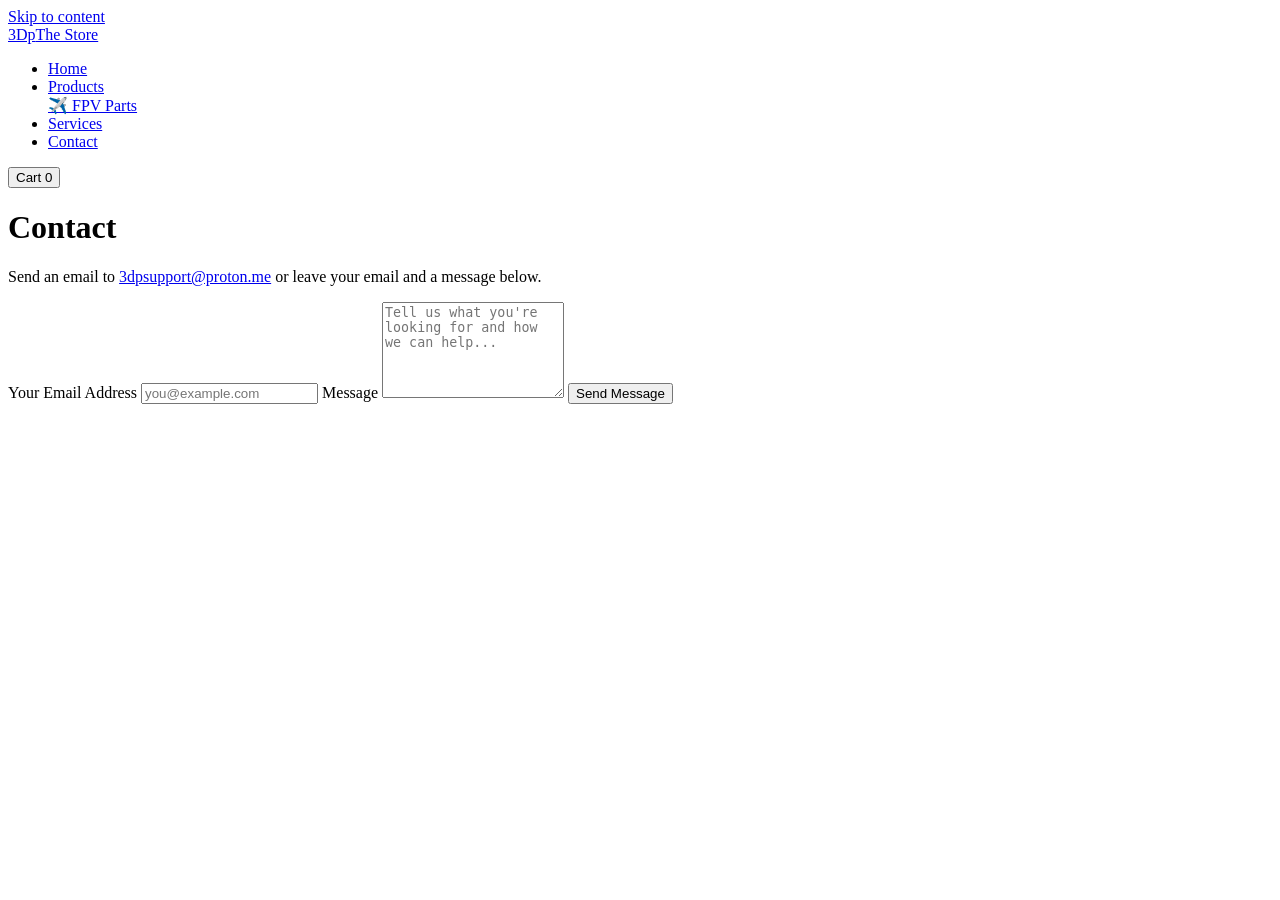
==== contact.html @ e331e084 "Prepare Render deployment" ====
<!DOCTYPE html>
<html lang="en">
<head>
    <!-- Google tag (gtag.js) -->
    <script async src="https://www.googletagmanager.com/gtag/js?id=G-T02Y4NC32Z"></script>
    <script>
      window.dataLayer = window.dataLayer || [];
      function gtag(){dataLayer.push(arguments);}
      gtag('js', new Date());
      gtag('config', 'G-T02Y4NC32Z');
    </script>
    <meta charset="UTF-8">
    <meta name="viewport" content="width=device-width, initial-scale=1.0">
    <title>3D Print Forge | Contact</title>
    
    <link rel="icon" type="image/x-icon" href="https://3dpstore.us.com/favicon.ico">
<link rel="icon" type="image/png" sizes="48x48" href="https://3dpstore.us.com/favicon-48x48.png">
<link rel="icon" type="image/png" sizes="96x96" href="https://3dpstore.us.com/favicon-96x96.png">
<link rel="icon" type="image/png" sizes="32x32" href="https://3dpstore.us.com/favicon-32x32.png">
<link rel="icon" type="image/png" sizes="16x16" href="https://3dpstore.us.com/favicon-16x16.png">
<link rel="apple-touch-icon" sizes="180x180" href="https://3dpstore.us.com/apple-touch-icon.png">
<link rel="icon" type="image/png" sizes="192x192" href="https://3dpstore.us.com/android-chrome-192x192.png">
<link rel="icon" type="image/png" sizes="512x512" href="https://3dpstore.us.com/android-chrome-512x512.png">
    <link rel="stylesheet" href="/style.css">
</head>
<body>
    <a class="skip-link" href="#main-content">Skip to content</a>

    <div id="site-nav"></div>
    <div id="cart-root"></div>

    <main id="main-content" class="form-container">
        <h1>Contact</h1>
        <p>Send an email to <a href="mailto:3dpsupport@proton.me" class="highlight-link">3dpsupport@proton.me</a> or leave your email and a message below.</p>
        
        <form id="contact-form" class="contact-form">
            <label for="visitor-email">Your Email Address</label>
            <input type="email" id="visitor-email" required placeholder="you@example.com">

            <label for="note">Message</label>
            <textarea id="note" rows="6" required placeholder="Tell us what you're looking for and how we can help..."></textarea>

            <button type="submit" class="btn">Send Message</button>
            <p id="form-status" class="form-status" aria-live="polite"></p>
            <p id="form-fallback" class="form-fallback"></p>
        </form>
    </main>
    <script src="/nav.js"></script>
    <script src="/cart.js"></script>
    <script src="/contact.js"></script>
</body>
</html>
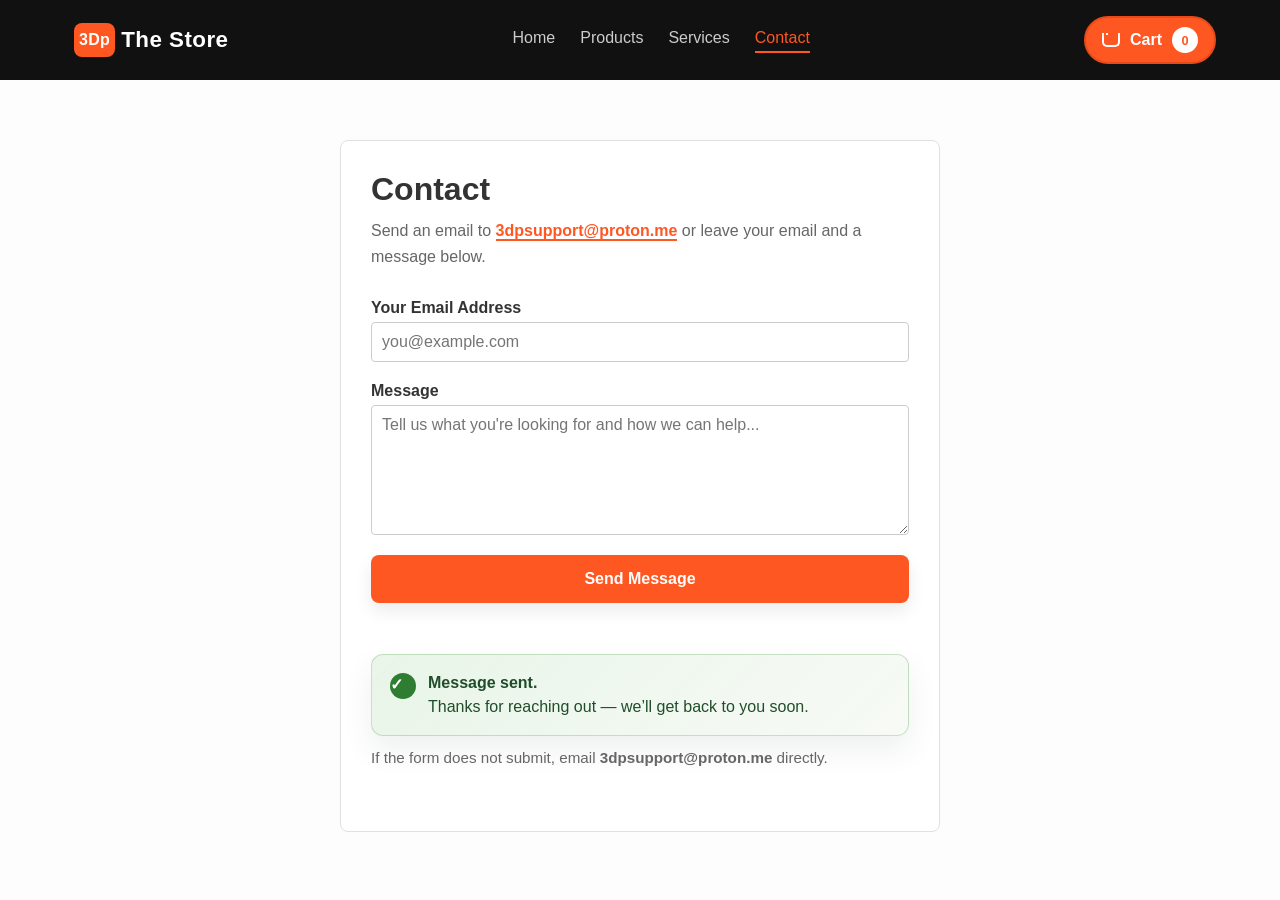
==== commit 8eb89fc7: "Add Formspree contact form integration" ====
--- a/contact.html
+++ b/contact.html
@@ -33,16 +33,23 @@
         <h1>Contact</h1>
         <p>Send an email to <a href="mailto:3dpsupport@proton.me" class="highlight-link">3dpsupport@proton.me</a> or leave your email and a message below.</p>
         
-        <form id="contact-form" class="contact-form">
+        <form id="contact-form" class="contact-form" action="https://formspree.io/f/xvkpzydr" method="POST">
             <label for="visitor-email">Your Email Address</label>
-            <input type="email" id="visitor-email" required placeholder="you@example.com">
+            <input type="email" id="visitor-email" name="email" required placeholder="you@example.com">
 
             <label for="note">Message</label>
-            <textarea id="note" rows="6" required placeholder="Tell us what you're looking for and how we can help..."></textarea>
+            <textarea id="note" name="message" rows="6" required placeholder="Tell us what you're looking for and how we can help..."></textarea>
 
             <button type="submit" class="btn">Send Message</button>
-            <p id="form-status" class="form-status" aria-live="polite"></p>
-            <p id="form-fallback" class="form-fallback"></p>
+            <div id="form-status" class="form-status" aria-live="polite" aria-atomic="true"></div>
+            <div id="form-success" class="form-success" hidden>
+                <span class="form-success-icon" aria-hidden="true">✓</span>
+                <div>
+                    <strong>Message sent.</strong>
+                    <span>Thanks for reaching out — we’ll get back to you soon.</span>
+                </div>
+            </div>
+            <p id="form-fallback" class="form-fallback">If the form does not submit, email <strong>3dpsupport@proton.me</strong> directly.</p>
         </form>
     </main>
     <script src="/nav.js"></script>
--- a/style.css
+++ b/style.css
@@ -0,0 +1,1392 @@
+/* Core Styling Rules */
+* {
+    margin: 0;
+    padding: 0;
+    box-sizing: border-box;
+    font-family: 'Segoe UI', Tahoma, Geneva, Verdana, sans-serif;
+}
+
+html,
+body {
+    min-height: 100%;
+}
+
+body {
+    background-color: #fdfdfd;
+    color: #333;
+}
+
+body.home-page {
+    background-color: #fdfdfd;
+    overflow-x: hidden;
+}
+
+.home-page .hero {
+    width: 100vw;
+    max-width: 100%;
+    margin-left: calc(50% - 50vw);
+    background: url('p1sbackground.avif') center/cover no-repeat;
+    background-attachment: fixed;
+    position: relative;
+    padding: 60px 0 50px;
+    min-height: calc(100vh - 68px);
+}
+
+.home-page .hero .hero-buttons {
+    justify-content: center;
+}
+
+.home-page .hero::before {
+    content: "";
+    position: absolute;
+    inset: 0;
+    background: rgba(0, 0, 0, 0.55);
+    pointer-events: none;
+    z-index: 0;
+}
+
+.home-page .hero > * {
+    position: relative;
+    z-index: 1;
+}
+
+body a {
+    color: inherit;
+    text-decoration: underline;
+}
+
+body a:hover,
+body a:focus-visible {
+    color: #ff5722;
+}
+
+.highlight-link {
+    color: #ff5722;
+    font-weight: 700;
+    text-decoration: none;
+    border-bottom: 2px solid #ff5722;
+}
+
+.highlight-link:hover,
+.highlight-link:focus-visible {
+    color: #e64a19;
+    border-bottom-color: #e64a19;
+}
+/* Global Navigation Setup */
+.navbar {
+    display: flex;
+    justify-content: space-between;
+    align-items: center;
+    padding: 15px 5%;
+    background-color: #111111;
+    color: white;
+}
+
+.logo {
+    display: inline-flex;
+    align-items: center;
+    gap: 6px;
+    font-size: 1.4rem;
+    font-weight: bold;
+    text-decoration: none;
+    padding: 8px 10px;
+    border-radius: 12px;
+    background: transparent;
+    transition: transform 0.2s ease;
+}
+
+.logo:hover,
+.logo:focus-visible {
+    transform: translateY(-1px);
+}
+
+.logo-icon {
+    display: inline-flex;
+    align-items: center;
+    justify-content: center;
+    min-width: 34px;
+    height: 34px;
+    border-radius: 8px;
+    background: #ff5722;
+    color: white;
+    font-size: 1rem;
+    font-weight: 900;
+    letter-spacing: 0.02em;
+    padding: 0 5px;
+}
+
+.logo-text {
+    letter-spacing: 0.02em;
+}
+
+.nav-links {
+    display: flex;
+    list-style: none;
+    gap: 25px;
+}
+
+.nav-links a {
+    color: #cccccc;
+    text-decoration: none;
+    font-weight: 500;
+    padding-bottom: 5px;
+}
+
+.nav-links a:hover, .nav-links a.active {
+    color: #ff5722; /* High-visibility 3D print orange accent color */
+    border-bottom: 2px solid #ff5722;
+}
+
+.nav-actions {
+    display: flex;
+    align-items: center;
+}
+
+.cart-toggle {
+    display: inline-flex;
+    align-items: center;
+    justify-content: center;
+    gap: 10px;
+    min-height: 48px;
+    padding: 0 16px;
+    background: #ff5722;
+    border: 2px solid #e64a19;
+    border-radius: 999px;
+    color: white;
+    font-size: 1rem;
+    font-weight: 700;
+    cursor: pointer;
+    transition: transform 0.2s ease, box-shadow 0.2s ease;
+    position: relative;
+}
+
+.cart-toggle:hover,
+.cart-toggle:focus-visible {
+    transform: scale(1.03);
+    box-shadow: 0 10px 22px rgba(255,87,34,0.28);
+}
+
+.cart-icon {
+    display: inline-block;
+    width: 18px;
+    height: 14px;
+    position: relative;
+    border: 2px solid white;
+    border-top: none;
+    border-radius: 0 0 5px 5px;
+    overflow: hidden;
+}
+
+.cart-icon::before {
+    content: '';
+    position: absolute;
+    top: -8px;
+    left: 2px;
+    width: 12px;
+    height: 8px;
+    border: 2px solid white;
+    border-bottom: none;
+    border-radius: 4px 4px 0 0;
+}
+
+.cart-icon::after {
+    content: '';
+    position: absolute;
+    bottom: -4px;
+    left: 2px;
+    width: 4px;
+    height: 4px;
+    background: white;
+    border-radius: 50%;
+    box-shadow: 8px 0 0 white;
+}
+
+.cart-object {
+    display: none;
+    position: absolute;
+    top: 4px;
+    left: 4px;
+    width: 8px;
+    height: 6px;
+    background: white;
+    box-shadow: inset 0 0 0 1px rgba(0,0,0,0.12);
+    border-radius: 2px;
+}
+
+.cart-toggle.has-items .cart-object {
+    display: block;
+}
+
+.cart-toggle:hover .cart-object,
+.cart-toggle:focus-visible .cart-object {
+    transform: translateY(-1px);
+}
+
+.cart-label {
+    display: inline-block;
+}
+
+.cart-badge {
+    display: inline-flex;
+    align-items: center;
+    justify-content: center;
+    min-width: 26px;
+    height: 26px;
+    border-radius: 999px;
+    background: white;
+    color: #ff5722;
+    font-size: 0.8rem;
+    font-weight: 800;
+    padding: 0 6px;
+}
+
+/* Home Page Specific Layout */
+.hero {
+    height: 85vh;
+    display: flex;
+    flex-direction: column;
+    justify-content: center;
+    align-items: center;
+    text-align: center;
+    background: transparent;
+    color: white;
+    padding: 20px;
+}
+
+.hero h1 {
+    font-size: 3.5rem;
+    margin-bottom: 15px;
+}
+
+.hero p {
+    font-size: 1.3rem;
+    color: #bbb;
+    margin-bottom: 35px;
+    max-width: 600px;
+}
+
+.hero-buttons {
+    display: flex;
+    gap: 15px;
+}
+
+.detail-actions {
+    display: flex;
+    flex-wrap: wrap;
+    gap: 14px;
+    margin-top: 20px;
+    justify-content: space-between;
+    align-items: center;
+}
+
+.bottom-actions {
+    justify-content: space-between;
+    margin-top: 40px;
+}
+
+/* Dynamic Grids & Layout Containers */
+.page-container {
+    padding: 60px 3.5%;
+    width: min(100%, 1500px);
+    margin: 0 auto;
+}
+
+.page-heading {
+    text-align: center;
+    margin-bottom: 45px;
+    max-width: 1200px;
+    margin-left: auto;
+    margin-right: auto;
+}
+
+.cancel-page {
+    display: flex;
+    align-items: center;
+    justify-content: center;
+    min-height: calc(100vh - 130px);
+    padding-top: 40px;
+    padding-bottom: 40px;
+}
+
+.cancel-content {
+    max-width: 760px;
+    width: 100%;
+    padding: 40px 28px 30px;
+    background: #fff;
+    border: 1px solid #ececec;
+    border-radius: 20px;
+    box-shadow: 0 14px 30px rgba(0, 0, 0, 0.05);
+    text-align: center;
+}
+
+.cancel-content h1 {
+    font-size: clamp(2.5rem, 5vw, 4rem);
+    margin-bottom: 22px;
+    line-height: 1.1;
+    letter-spacing: -0.04em;
+    color: #171717;
+}
+
+.cancel-content p {
+    display: block;
+    margin: 0 0 16px;
+    font-size: 1.1rem;
+    line-height: 1.7;
+    color: #3a3a3a;
+}
+
+.cancel-actions {
+    margin-top: 28px;
+    display: flex;
+    justify-content: center;
+}
+
+.page-title {
+    font-size: clamp(2.8rem, 4vw, 3.6rem);
+    font-weight: 900;
+    color: #111;
+    letter-spacing: 0.03em;
+    line-height: 1.05;
+    margin-bottom: 18px;
+}
+
+.page-heading::after {
+    content: '';
+    display: block;
+    width: 80px;
+    height: 4px;
+    background: #ff5722;
+    margin: 0 auto 18px auto;
+    border-radius: 4px;
+}
+
+.page-intro {
+    color: #555;
+    font-size: 1rem;
+    max-width: 900px;
+    margin: 0 auto;
+    line-height: 1.8;
+}
+
+.services-page .page-title {
+    text-align: left;
+    margin-bottom: 42px;
+    font-size: clamp(3rem, 4vw, 4.4rem);
+    letter-spacing: 0.01em;
+    max-width: 860px;
+}
+
+.services-page .page-title::after {
+    content: '';
+    display: block;
+    width: 80px;
+    height: 5px;
+    background: #ff5722;
+    margin-top: 14px;
+    border-radius: 4px;
+}
+
+.services-page .service-actions {
+    display: flex;
+    justify-content: flex-end;
+    margin-top: 18px;
+}
+
+.service-block {
+    background: white;
+    border: 1px solid #e0e0e0;
+    border-radius: 10px;
+    padding: 30px;
+    margin-bottom: 28px;
+    min-height: 320px;
+    display: grid;
+    grid-template-columns: minmax(0, 1fr) 360px;
+    gap: 24px;
+    align-items: start;
+}
+
+.service-block-content {
+    display: flex;
+    flex-direction: column;
+    gap: 18px;
+    padding-right: 8px;
+}
+
+.service-block-visual {
+    background: transparent;
+    border: none;
+    border-radius: 0;
+    padding: 0;
+    min-height: 240px;
+    display: flex;
+    flex-direction: column;
+    justify-content: flex-start;
+    align-items: stretch;
+}
+
+.service-block-visual.image-visual,
+.service-block-visual.color-scale-visual,
+.service-block-visual.quad-sites-visual {
+    padding: 0;
+}
+
+.visual-image-wrap {
+    width: 100%;
+    min-height: 220px;
+    overflow: hidden;
+    border-radius: 18px;
+}
+
+.visual-image-wrap img {
+    width: 100%;
+    height: 100%;
+    object-fit: cover;
+    display: block;
+}
+
+.visual-caption {
+    margin-top: 16px;
+    font-size: 0.97rem;
+    font-weight: 700;
+    color: #333;
+    line-height: 1.5;
+    text-align: left;
+}
+
+.image-grid-visual .visual-grid {
+    display: grid;
+    grid-template-columns: repeat(2, minmax(0, 1fr));
+    gap: 10px;
+}
+
+.image-grid-visual .grid-image {
+    min-height: 100px;
+    overflow: hidden;
+    border-radius: 14px;
+}
+
+.image-grid-visual .grid-image img {
+    width: 100%;
+    height: 100%;
+    object-fit: cover;
+    display: block;
+}
+
+.drag-drop-visual .drag-drop-box {
+    display: grid;
+    justify-items: center;
+    gap: 16px;
+    padding: 18px;
+    border: 2px dashed #d3b086;
+    border-radius: 18px;
+    background: linear-gradient(180deg, rgba(255,255,255,0.96), rgba(255,245,232,0.95));
+}
+
+.drag-drop-icon {
+    font-size: 2.8rem;
+    color: #ff8c42;
+}
+
+.visual-title {
+    font-size: 1.05rem;
+    font-weight: 800;
+    color: #222;
+    text-align: center;
+}
+
+.visual-note {
+    color: #5f5f5f;
+    line-height: 1.6;
+    text-align: center;
+}
+
+.file-chip {
+    display: inline-flex;
+    align-items: center;
+    justify-content: center;
+    padding: 8px 14px;
+    background: #fff5ea;
+    border: 1px solid #ffd2a8;
+    border-radius: 999px;
+    color: #b15f18;
+    font-weight: 700;
+    font-size: 0.95rem;
+}
+
+.color-scale-visual .scale-row {
+    display: grid;
+    gap: 10px;
+    margin-bottom: 18px;
+}
+
+.color-scale-visual span {
+    font-weight: 700;
+    color: #222;
+}
+
+.scale-bar {
+    width: 100%;
+    height: 14px;
+    border-radius: 999px;
+    background: #e9e2d7;
+    overflow: hidden;
+}
+
+.material-bar {
+    background: linear-gradient(90deg, #ffb347 0%, #ff7e5f 100%);
+}
+
+.color-bar {
+    background: linear-gradient(90deg, #ff8a65 0%, #f06292 100%);
+}
+
+.finish-swatches {
+    display: grid;
+    grid-template-columns: repeat(3, minmax(0, 1fr));
+    gap: 10px;
+}
+
+.swatch {
+    border-radius: 12px;
+    padding: 10px 12px;
+    font-weight: 700;
+    font-size: 0.92rem;
+    text-align: center;
+    color: white;
+}
+
+.swatch.smooth { background: #5a9c80; }
+.swatch.matte { background: #6d7e94; }
+.swatch.gloss { background: #d979ce; }
+
+.quad-sites-visual .visual-grid {
+    display: grid;
+    grid-template-columns: repeat(2, minmax(0, 1fr));
+    gap: 10px;
+}
+
+.site-card {
+    min-height: 96px;
+    border-radius: 16px;
+    display: flex;
+    align-items: center;
+    justify-content: center;
+    text-align: center;
+    padding: 18px;
+    font-weight: 700;
+    color: white;
+}
+
+.site-card:nth-child(1) { background: #3b5998; }
+.site-card:nth-child(2) { background: #ff6f61; }
+.site-card:nth-child(3) { background: #7141f4; }
+.site-card:nth-child(4) { background: #2d9cdb; }
+
+.drag-drop-visual .drag-drop-box {
+    display: grid;
+    justify-items: center;
+    gap: 16px;
+    padding: 18px;
+    border: 2px dashed #d3b086;
+    border-radius: 18px;
+    background: linear-gradient(180deg, rgba(255,255,255,0.96), rgba(255,245,232,0.95));
+}
+
+.drag-drop-icon {
+    font-size: 2.8rem;
+    color: #ff8c42;
+}
+
+.visual-title {
+    font-size: 1.05rem;
+    font-weight: 800;
+    color: #222;
+    text-align: center;
+}
+
+.visual-note {
+    color: #5f5f5f;
+    line-height: 1.6;
+    text-align: center;
+}
+
+.file-chip {
+    display: inline-flex;
+    align-items: center;
+    justify-content: center;
+    padding: 8px 14px;
+    background: #fff5ea;
+    border: 1px solid #ffd2a8;
+    border-radius: 999px;
+    color: #b15f18;
+    font-weight: 700;
+    font-size: 0.95rem;
+}
+
+.color-scale-visual .scale-row {
+    display: grid;
+    gap: 10px;
+    margin-bottom: 18px;
+}
+
+.color-scale-visual span {
+    font-weight: 700;
+    color: #222;
+}
+
+.scale-bar {
+    width: 100%;
+    height: 14px;
+    border-radius: 999px;
+    background: #e9e2d7;
+    overflow: hidden;
+}
+
+.material-bar {
+    background: linear-gradient(90deg, #ffb347 0%, #ff7e5f 100%);
+}
+
+.strength-bar {
+    background: linear-gradient(90deg, #8ec5fc 0%, #e0c3fc 100%);
+}
+
+.finish-swatches {
+    display: grid;
+    grid-template-columns: repeat(3, minmax(0, 1fr));
+    gap: 10px;
+}
+
+.swatch {
+    border-radius: 12px;
+    padding: 10px 12px;
+    font-weight: 700;
+    font-size: 0.92rem;
+    text-align: center;
+    color: white;
+}
+
+.swatch.smooth { background: #5a9c80; }
+.swatch.matte { background: #6d7e94; }
+.swatch.gloss { background: #d979ce; }
+
+.quad-sites-visual {
+    background: linear-gradient(180deg, #ffffff 0%, #f8f4f0 100%);
+    border: 1px solid #ecdacf;
+    border-radius: 20px;
+    padding: 18px;
+}
+
+.quad-sites-visual .visual-grid {
+    display: grid;
+    grid-template-columns: repeat(2, minmax(0, 1fr));
+    gap: 14px;
+}
+
+.site-card {
+    min-height: 120px;
+    border-radius: 18px;
+    display: flex;
+    align-items: center;
+    justify-content: center;
+    text-align: center;
+    padding: 20px;
+    font-weight: 800;
+    font-size: 1rem;
+    letter-spacing: 0.01em;
+    color: white;
+    box-shadow: 0 10px 24px rgba(0,0,0,0.08);
+    transition: transform 0.2s ease, box-shadow 0.2s ease;
+}
+
+.site-card:hover,
+.site-card:focus-visible {
+    transform: translateY(-4px);
+    box-shadow: 0 16px 28px rgba(0,0,0,0.14);
+}
+
+.site-card:nth-child(1) { background: #2c3e50; }
+.site-card:nth-child(2) { background: #d35400; }
+.site-card:nth-child(3) { background: #8e44ad; }
+.site-card:nth-child(4) { background: #1abc9c; }
+
+.quad-sites-visual .visual-caption {
+    margin-top: 20px;
+    font-size: 0.98rem;
+    font-weight: 700;
+    color: #3d3d3d;
+    text-align: left;
+}
+
+@media (max-width: 980px) {
+    .service-block {
+        grid-template-columns: 1fr;
+    }
+
+    .service-block-visual {
+        min-height: auto;
+    }
+}
+
+.product-section {
+    margin-bottom: 60px;
+}
+
+.product-section h2 {
+    font-size: 2.2rem;
+    color: #111;
+    margin-bottom: 22px;
+    letter-spacing: 0.03em;
+    font-weight: 800;
+    line-height: 1.1;
+    border-bottom: 3px solid #ff5722;
+    display: inline-block;
+    padding-bottom: 8px;
+}
+
+.product-grid {
+    display: grid;
+    grid-template-columns: repeat(auto-fit, minmax(280px, 1fr));
+    gap: 30px;
+}
+
+/* Product Cards */
+.product-card {
+    background: white;
+    border: 1px solid #e0e0e0;
+    border-radius: 8px;
+    padding: 20px;
+    text-align: center;
+    box-shadow: 0 4px 6px rgba(0,0,0,0.05);
+    display: flex;
+    flex-direction: column;
+}
+
+.product-card .btn.add-to-cart {
+    margin-top: auto;
+}
+
+.product-card.large-placeholder {
+    padding: 30px;
+    margin: 20px 0;
+}
+
+.product-image-placeholder {
+    height: 180px;
+    background-color: #f0f0f0;
+    display: flex;
+    align-items: center;
+    justify-content: center;
+    border-radius: 6px;
+    margin-bottom: 15px;
+    color: #777;
+}
+
+.product-image-grid {
+    display: grid;
+    grid-template-columns: repeat(2, minmax(0, 1fr));
+    gap: 10px;
+    margin-bottom: 16px;
+}
+
+.product-image-grid img,
+.product-slider img,
+.product-card img {
+    width: 100%;
+    border-radius: 8px;
+    border: 1px solid #e4e4e4;
+    background: #fafafa;
+    display: block;
+}
+
+.product-card .product-image {
+    width: 100%;
+    margin-bottom: 18px;
+    display: grid;
+    place-items: center;
+    overflow: hidden;
+}
+
+.product-card .product-image img {
+    width: auto;
+    max-width: 100%;
+    height: auto;
+    max-height: 220px;
+    object-fit: contain;
+    margin: 0 auto;
+}
+
+.product-card.large-placeholder .product-image {
+    display: grid;
+    place-items: center;
+}
+
+.product-card.large-placeholder .product-image img {
+    width: auto;
+    max-width: 100%;
+    height: auto;
+    max-height: 240px;
+    object-fit: contain;
+}
+
+.product-slider {
+    margin: 40px auto 30px;
+    max-width: 780px;
+}
+
+.product-slider input[type="radio"] {
+    display: none;
+}
+
+.slides {
+    position: relative;
+    overflow: hidden;
+    border-radius: 16px;
+}
+
+.slide {
+    opacity: 0;
+    position: absolute;
+    inset: 0;
+    transition: opacity 0.4s ease;
+}
+
+.slide img {
+    width: 100%;
+    height: auto;
+    display: block;
+}
+
+#slide-1:checked ~ .slides .slide:nth-of-type(1),
+#slide-2:checked ~ .slides .slide:nth-of-type(2),
+#slide-3:checked ~ .slides .slide:nth-of-type(3),
+#slide-4:checked ~ .slides .slide:nth-of-type(4) {
+    opacity: 1;
+    position: relative;
+}
+
+.slider-controls {
+    display: flex;
+    justify-content: center;
+    gap: 12px;
+    margin-top: 16px;
+}
+
+.slider-dot {
+    width: 14px;
+    height: 14px;
+    border-radius: 50%;
+    background: #ddd;
+    cursor: pointer;
+    transition: background 0.2s ease, transform 0.2s ease;
+}
+
+#slide-1:checked ~ .slider-controls label[for="slide-1"],
+#slide-2:checked ~ .slider-controls label[for="slide-2"],
+#slide-3:checked ~ .slider-controls label[for="slide-3"],
+#slide-4:checked ~ .slider-controls label[for="slide-4"] {
+    background: #ff5722;
+    transform: scale(1.1);
+}
+
+.product-card h3 {
+    margin: 0 auto 18px;
+    text-align: center;
+    font-size: 1.1rem;
+    font-weight: 700;
+    line-height: 1.3;
+    letter-spacing: 0.01em;
+}
+
+.product-card h3 a {
+    color: #111;
+    text-decoration: none;
+}
+
+.product-card h3 a:hover,
+.product-card h3 a:focus-visible {
+    color: #ff5722;
+}
+
+.product-card p { color: #666; font-size: 0.95rem; }
+.price { color: #ff5722 !important; font-weight: bold; font-size: 1.2rem !important; margin: 5px 0 10px 0; }
+
+/* Responsive mobile scaling */
+@media (max-width: 900px) {
+    .page-container {
+        padding: 40px 5%;
+    }
+
+    .product-grid {
+        gap: 22px;
+    }
+
+    .product-card {
+        padding: 18px;
+    }
+
+    .product-card .product-image img {
+        max-height: 200px;
+    }
+
+    .product-card h3 {
+        font-size: 1.05rem;
+    }
+
+    .price {
+        font-size: 1.15rem !important;
+    }
+}
+
+@media (max-width: 640px) {
+    .page-container {
+        padding: 30px 4%;
+    }
+
+    .product-grid {
+        grid-template-columns: 1fr;
+        gap: 18px;
+    }
+
+    .product-card {
+        padding: 16px;
+    }
+
+    .product-card .product-image img {
+        max-height: 180px;
+    }
+
+    .product-card h3 {
+        font-size: 1rem;
+    }
+
+    .product-card p,
+    .product-card .price {
+        font-size: 0.95rem;
+    }
+
+    .btn,
+    .btn-secondary {
+        width: 100%;
+        padding: 12px 16px;
+    }
+
+    .slider-controls {
+        gap: 10px;
+    }
+
+    .slider-dot {
+        width: 12px;
+        height: 12px;
+    }
+}
+
+@media (max-width: 420px) {
+    .page-container {
+        padding: 24px 3.5%;
+    }
+
+    .product-card {
+        padding: 14px;
+    }
+
+    .product-card .product-image img {
+        max-height: 160px;
+    }
+
+    .product-card h3 {
+        font-size: 0.98rem;
+    }
+
+    .product-card p,
+    .product-card .price {
+        font-size: 0.92rem;
+    }
+
+    .btn,
+    .btn-secondary {
+        padding: 10px 14px;
+    }
+}
+
+/* Interactive Form Styling */
+.form-container {
+    max-width: 600px;
+    margin: 60px auto;
+    padding: 30px;
+    background: white;
+    border: 1px solid #e0e0e0;
+    border-radius: 8px;
+}
+
+.form-container h1 { margin-bottom: 10px; }
+.form-container p { margin-bottom: 30px; color: #666; line-height: 1.6; }
+
+.contact-form, .quote-form {
+    display: flex;
+    flex-direction: column;
+}
+
+.contact-form label, .quote-form label {
+    font-weight: 600;
+    margin-bottom: 5px;
+}
+
+.contact-form input, .contact-form textarea,
+.quote-form input, .quote-form textarea {
+    padding: 10px;
+    margin-bottom: 20px;
+    border: 1px solid #ccc;
+    border-radius: 4px;
+    font-size: 1rem;
+}
+
+.form-status {
+    min-height: 1.4em;
+    margin-top: 12px;
+    color: #147a0c;
+    font-size: 0.95rem;
+}
+
+.form-status.error {
+    color: #b42318;
+}
+
+.form-success {
+    display: flex;
+    align-items: flex-start;
+    gap: 12px;
+    margin-top: 18px;
+    padding: 16px 18px;
+    border: 1px solid rgba(20, 122, 12, 0.2);
+    border-radius: 12px;
+    background: linear-gradient(135deg, rgba(230, 244, 230, 0.9), rgba(247, 250, 245, 0.95));
+    box-shadow: 0 14px 30px rgba(42, 62, 46, 0.08);
+    color: #204d2b;
+    line-height: 1.5;
+}
+
+.form-success strong,
+.form-success span {
+    display: block;
+}
+
+.form-success-icon {
+    display: inline-flex;
+    align-items: center;
+    justify-content: center;
+    width: 26px;
+    height: 26px;
+    flex-shrink: 0;
+    border-radius: 50%;
+    background: #2f7d32;
+    color: #fff;
+    font-weight: 700;
+    margin-top: 2px;
+}
+
+.form-fallback {
+    margin-top: 10px;
+    color: #555;
+    font-size: 0.95rem;
+    line-height: 1.5;
+}
+
+.form-fallback a {
+    color: #ff5722;
+    text-decoration: underline;
+}
+
+.section-copy {
+    max-width: 760px;
+    margin: 0 auto 40px auto;
+    color: #555;
+    line-height: 1.8;
+}
+
+.service-block {
+    background: white;
+    border: 1px solid #e0e0e0;
+    border-radius: 10px;
+    padding: 30px;
+    margin-bottom: 28px;
+    min-height: 320px;
+    display: flex;
+    flex-direction: column;
+    justify-content: center;
+}
+
+.service-block h2 {
+    margin-bottom: 18px;
+    font-size: 1.55rem;
+}
+
+.service-block p,
+.service-block ol {
+    color: #444;
+    line-height: 1.85;
+    font-size: 1.05rem;
+}
+
+.service-block ol {
+    padding-left: 22px;
+    margin-bottom: 0;
+}
+
+.service-block p {
+    color: #555;
+    line-height: 1.75;
+}
+
+.dropdown {
+    position: relative;
+}
+
+.dropdown-menu {
+    position: absolute;
+    top: 105%;
+    left: 0;
+    min-width: 230px;
+    background: #111111;
+    border: 1px solid rgba(255,255,255,0.08);
+    border-radius: 8px;
+    padding: 10px 0;
+    display: none;
+    z-index: 10;
+}
+
+.dropdown:hover .dropdown-menu,
+.dropdown:focus-within .dropdown-menu {
+    display: block;
+}
+
+.dropdown-item {
+    display: flex;
+    align-items: center;
+    gap: 12px;
+    padding: 12px 18px;
+    color: #e0e0e0;
+    text-decoration: none;
+    transition: background 0.2s ease, color 0.2s ease;
+}
+
+.skip-link {
+    position: absolute;
+    top: -40px;
+    left: 0;
+    background: #ff5722;
+    color: white;
+    padding: 10px 15px;
+    z-index: 1000;
+    text-decoration: none;
+    font-weight: bold;
+}
+
+.skip-link:focus {
+    top: 0;
+}
+
+a:focus-visible,
+button:focus-visible,
+input:focus-visible,
+textarea:focus-visible {
+    outline: 3px solid #ffab40;
+    outline-offset: 3px;
+}
+
+.dropdown a {
+    display: inline-flex;
+    align-items: center;
+}
+
+.dropdown-item:hover {
+    background: rgba(255,87,34,0.1);
+    color: white;
+}
+
+.dropdown-image {
+    font-size: 1.2rem;
+}
+
+.dropdown-item span:last-child {
+    font-size: 0.95rem;
+}
+
+/* Reusable System Buttons */
+.btn,
+.btn-secondary,
+.dropdown-item,
+.logo {
+    text-decoration: none;
+}
+
+.btn {
+    display: inline-flex;
+    align-items: center;
+    justify-content: center;
+    padding: 14px 26px;
+    background-color: #ff5722;
+    color: white;
+    border-radius: 8px;
+    font-weight: 700;
+    border: 1px solid transparent;
+    cursor: pointer;
+    font-size: 1rem;
+    transition: background-color 0.2s ease, transform 0.15s ease, box-shadow 0.2s ease;
+    box-shadow: 0 8px 18px rgba(0,0,0,0.08);
+}
+
+.add-to-cart {
+    margin-top: 18px;
+    width: 100%;
+}
+
+.cart-panel {
+    position: fixed;
+    right: 20px;
+    top: 18px;
+    width: min(340px, calc(100vw - 24px));
+    max-height: min(70vh, 540px);
+    overflow-y: auto;
+    background: rgba(255, 255, 255, 0.94);
+    border: 1px solid rgba(17, 17, 17, 0.08);
+    border-radius: 18px;
+    box-shadow: 0 24px 48px rgba(0, 0, 0, 0.12);
+    padding: 18px 18px 16px;
+    z-index: 999;
+    backdrop-filter: blur(12px);
+    -webkit-backdrop-filter: blur(12px);
+    transform: translateY(-12px) scale(0.98);
+    opacity: 0;
+    visibility: hidden;
+    transition: transform 0.28s ease, opacity 0.28s ease, visibility 0.28s ease;
+}
+
+.cart-panel::before {
+    content: "";
+    position: absolute;
+    top: 0;
+    left: 18px;
+    right: 18px;
+    height: 4px;
+    background: linear-gradient(90deg, #ff5722, #ff8a65);
+    border-radius: 999px;
+}
+
+body.cart-open .cart-panel {
+    transform: translateY(0) scale(1);
+    opacity: 1;
+    visibility: visible;
+}
+
+.cart-header {
+    display: flex;
+    align-items: center;
+    justify-content: space-between;
+    margin-bottom: 18px;
+}
+
+.cart-header h2 {
+    margin: 0;
+    font-size: 1.2rem;
+}
+
+.cart-count {
+    background: #ff5722;
+    color: white;
+    border-radius: 999px;
+    padding: 6px 12px;
+    font-weight: 700;
+    font-size: 0.9rem;
+}
+
+.cart-body {
+    margin-bottom: 18px;
+}
+
+.cart-item {
+    display: flex;
+    align-items: center;
+    justify-content: space-between;
+    padding: 12px 0;
+    border-bottom: 1px solid #f0f0f0;
+}
+
+.cart-item:last-child {
+    border-bottom: none;
+}
+
+.cart-item-name {
+    font-weight: 700;
+    margin-bottom: 5px;
+}
+
+.cart-item-meta {
+    color: #666;
+    font-size: 0.9rem;
+}
+
+.cart-item-actions {
+    display: flex;
+    gap: 8px;
+    align-items: center;
+}
+
+.cart-btn.small {
+    min-width: 32px;
+    padding: 8px 10px;
+    border-radius: 6px;
+    border: 1px solid #ddd;
+    background: #f8f8f8;
+    color: #333;
+}
+
+.cart-btn.small:hover,
+.cart-btn.small:focus-visible {
+    background: #eee;
+}
+
+.cart-btn.small.remove {
+    color: #bb0000;
+    border-color: #f0dede;
+}
+
+.cart-summary {
+    display: flex;
+    flex-direction: column;
+    gap: 12px;
+}
+
+.cart-total {
+    font-size: 1rem;
+    color: #111;
+}
+
+.cart-actions {
+    display: flex;
+    gap: 10px;
+    flex-wrap: wrap;
+}
+
+.cart-empty {
+    color: #666;
+    margin: 0;
+}
+
+.btn:hover,
+.btn:focus-visible {
+    background-color: #e64a19;
+    transform: translateY(-1px);
+    box-shadow: 0 12px 24px rgba(0,0,0,0.12);
+}
+
+.btn-secondary {
+    background-color: #444;
+    color: white;
+}
+
+.btn-secondary:hover,
+.btn-secondary:focus-visible {
+    background-color: #222;
+    transform: translateY(-1px);
+}
+
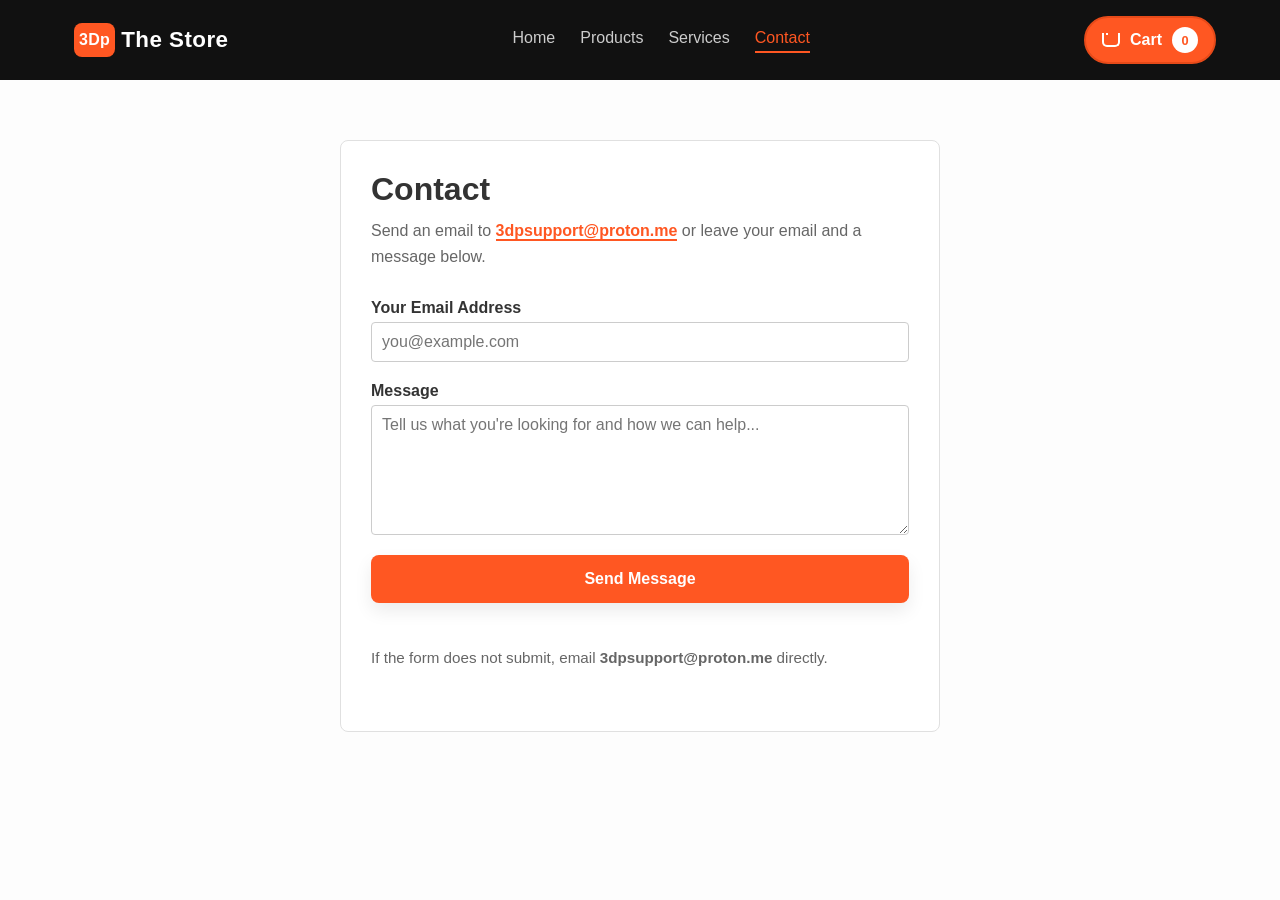
==== commit f170d9ba: "Remove contact success messaging" ====
--- a/contact.html
+++ b/contact.html
@@ -42,13 +42,6 @@
 
             <button type="submit" class="btn">Send Message</button>
             <div id="form-status" class="form-status" aria-live="polite" aria-atomic="true"></div>
-            <div id="form-success" class="form-success" hidden>
-                <span class="form-success-icon" aria-hidden="true">✓</span>
-                <div>
-                    <strong>Message sent.</strong>
-                    <span>Thanks for reaching out — we’ll get back to you soon.</span>
-                </div>
-            </div>
             <p id="form-fallback" class="form-fallback">If the form does not submit, email <strong>3dpsupport@proton.me</strong> directly.</p>
         </form>
     </main>
--- a/style.css
+++ b/style.css
@@ -11,9 +11,25 @@
     min-height: 100%;
 }
 
+html {
+    overflow-x: hidden;
+}
+
 body {
     background-color: #fdfdfd;
     color: #333;
+    -webkit-text-size-adjust: 100%;
+    text-size-adjust: 100%;
+}
+
+img,
+svg,
+video,
+iframe,
+embed,
+object {
+    max-width: 100%;
+    display: block;
 }
 
 body.home-page {
@@ -1008,6 +1024,149 @@
     }
 }
 
+@media (max-width: 768px) {
+    .navbar {
+        flex-wrap: wrap;
+        gap: 12px 16px;
+        padding: 12px 4%;
+    }
+
+    .logo {
+        font-size: 1.1rem;
+    }
+
+    .nav-links {
+        order: 3;
+        width: 100%;
+        justify-content: space-between;
+        gap: 8px 12px;
+        flex-wrap: wrap;
+        font-size: 0.9rem;
+    }
+
+    .nav-links a {
+        padding-bottom: 4px;
+        white-space: nowrap;
+    }
+
+    .nav-actions {
+        margin-left: auto;
+    }
+
+    .navbar .logo {
+        max-width: 100%;
+    }
+
+    .home-page .hero {
+        min-height: 72vh;
+        padding: 44px 20px 36px;
+        background-attachment: scroll;
+    }
+
+    .hero {
+        min-height: 55vh;
+        padding: 38px 18px;
+    }
+
+    .hero h1 {
+        font-size: clamp(2.3rem, 11vw, 3.2rem);
+        line-height: 1.1;
+    }
+
+    .hero p {
+        font-size: 1.02rem;
+        margin-bottom: 24px;
+    }
+
+    .hero-buttons,
+    .detail-actions,
+    .bottom-actions,
+    .cancel-actions,
+    .services-page .service-actions {
+        flex-direction: column;
+        align-items: stretch;
+        width: 100%;
+    }
+
+    .hero-buttons .btn,
+    .detail-actions .btn,
+    .bottom-actions .btn,
+    .cancel-actions .btn,
+    .services-page .service-actions .btn {
+        width: 100%;
+    }
+
+    .page-container {
+        padding: 40px 5%;
+    }
+
+    .page-title,
+    .cancel-content h1 {
+        letter-spacing: -0.02em;
+    }
+
+    .service-block {
+        grid-template-columns: 1fr;
+        padding: 20px 16px;
+        gap: 18px;
+    }
+
+    .service-block-visual {
+        min-height: auto;
+    }
+
+    .visual-caption,
+    .visual-note {
+        font-size: 0.92rem;
+    }
+
+    .form-container {
+        margin: 30px auto;
+        padding: 20px 16px;
+        border-radius: 12px;
+    }
+
+    .form-container h1 {
+        font-size: 2rem;
+    }
+
+    .form-container p {
+        margin-bottom: 20px;
+    }
+
+    .contact-form input,
+    .contact-form textarea,
+    .quote-form input,
+    .quote-form textarea,
+    .contact-form .btn,
+    .quote-form .btn {
+        width: 100%;
+    }
+
+    .form-success {
+        gap: 10px;
+        padding: 14px 14px;
+        align-items: center;
+    }
+
+    .form-success strong,
+    .form-success span {
+        font-size: 0.95rem;
+    }
+
+    .form-success-icon {
+        width: 22px;
+        height: 22px;
+        font-size: 0.8rem;
+    }
+
+    .cart-panel {
+        right: 12px;
+        left: 12px;
+        width: auto;
+    }
+}
+
 /* Interactive Form Styling */
 .form-container {
     max-width: 600px;
@@ -1049,39 +1208,6 @@
 
 .form-status.error {
     color: #b42318;
-}
-
-.form-success {
-    display: flex;
-    align-items: flex-start;
-    gap: 12px;
-    margin-top: 18px;
-    padding: 16px 18px;
-    border: 1px solid rgba(20, 122, 12, 0.2);
-    border-radius: 12px;
-    background: linear-gradient(135deg, rgba(230, 244, 230, 0.9), rgba(247, 250, 245, 0.95));
-    box-shadow: 0 14px 30px rgba(42, 62, 46, 0.08);
-    color: #204d2b;
-    line-height: 1.5;
-}
-
-.form-success strong,
-.form-success span {
-    display: block;
-}
-
-.form-success-icon {
-    display: inline-flex;
-    align-items: center;
-    justify-content: center;
-    width: 26px;
-    height: 26px;
-    flex-shrink: 0;
-    border-radius: 50%;
-    background: #2f7d32;
-    color: #fff;
-    font-weight: 700;
-    margin-top: 2px;
 }
 
 .form-fallback {
